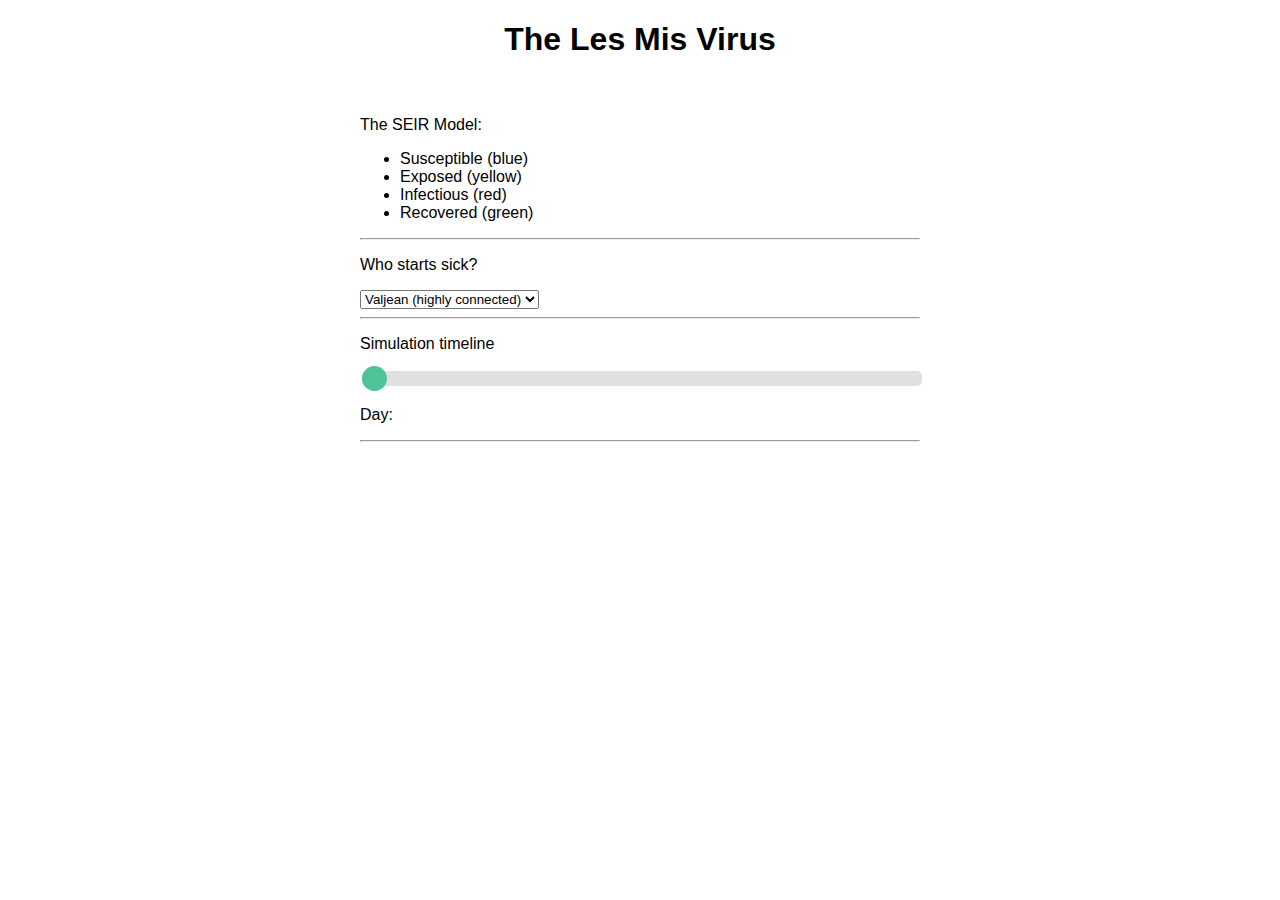
==== 06les_mis_virus/index.html @ d63afcfc "Added version of les mis graph with line graph on side." ====
<!DOCTYPE html>
<html>
    <head>
        <title>Les Mis Virus</title>
        <link rel="stylesheet" href="styles.css">
        <script src="https://d3js.org/d3.v6.min.js"></script>
    </head>
    <body>
        <h1>The Les Mis Virus</h1>
        <div class="page">
            <div class='graphics' id='graphic'></div>
            <div id='sim'>
                <p>The SEIR Model:</p>
                <ul>
                    <li>Susceptible (blue)</li>
                    <li>Exposed (yellow)</li>
                    <li>Infectious (red)</li>
                    <li>Recovered (green)</li>
                </ul>
                <hr>
                <p>Who starts sick?</p>
                <select name="starter" id="starter">
                    <option value="Valjean">Valjean (highly connected)</option>
                    <option value="Gribier">Gribier (only 1 connection)</option>
                  </select>
                <hr>
                <p>Simulation timeline</p>
                <div class="slidecontainer">
                    <input type="range" min="0" max="20" value="0" class="slider" id="myRange">
                    <p>Day: <span id="demo"></span></p>
                </div>
                <hr>
                <div class='graphics' id='linegraph'></div>
            </div>
        </div>
        <script src="script.js" type="text/javascript"></script>
        <script src="linegraph.js" type="text/javascript"></script>
    </body>
</html>
---- 06les_mis_virus/styles.css ----
* {
    box-sizing: border-box;
}

body {
    box-sizing: border-box;
    top: 0px;
    left: 0px;
    padding: 0px;
    font-family: sans-serif;
}

.button {
    padding: 3px;
    border: solid 1px gray;
    background-color: rgb(238, 238, 238);
}
.button:hover {
    background-color: rgb(245, 245, 245);
}

.bar {
    fill: steelblue;
}

.bar:hover {
    fill: rgb(49, 91, 126);
}

.graphics {
    box-shadow: 0 0 5px black inset;
    /* margin-right: 10px; */
}

#sim {
    /* border: 1px solid black; */
    height: 600px;
    width: 600px;
    padding: 20px;
}

h1 {
    text-align: center;
}

.page {
    display: flex;
    align-items: center;
    justify-content: center;
    flex-wrap: wrap;
    margin: auto;
}

.circle:hover {
    fill: #020303;
}

text {
    font-family: sans-serif;
    font-size: 10px;
}

text:hover {
    fill: black;
}

.slider {
    -webkit-appearance: none;
    width: 100%;
    height: 15px;
    border-radius: 5px;
    background: #d3d3d3;
    outline: none;
    opacity: 0.7;
    -webkit-transition: .2s;
    transition: opacity .2s;
  }
  
  .slider:hover {
    opacity: 1;
  }
  
  .slider::-webkit-slider-thumb {
    -webkit-appearance: none;
    appearance: none;
    width: 25px;
    height: 25px;
    border-radius: 50%;
    background: #04AA6D;
    cursor: pointer;
  }
  
  .slider::-moz-range-thumb {
    width: 25px;
    height: 25px;
    border-radius: 50%;
    background: #04AA6D;
    cursor: pointer;
  }
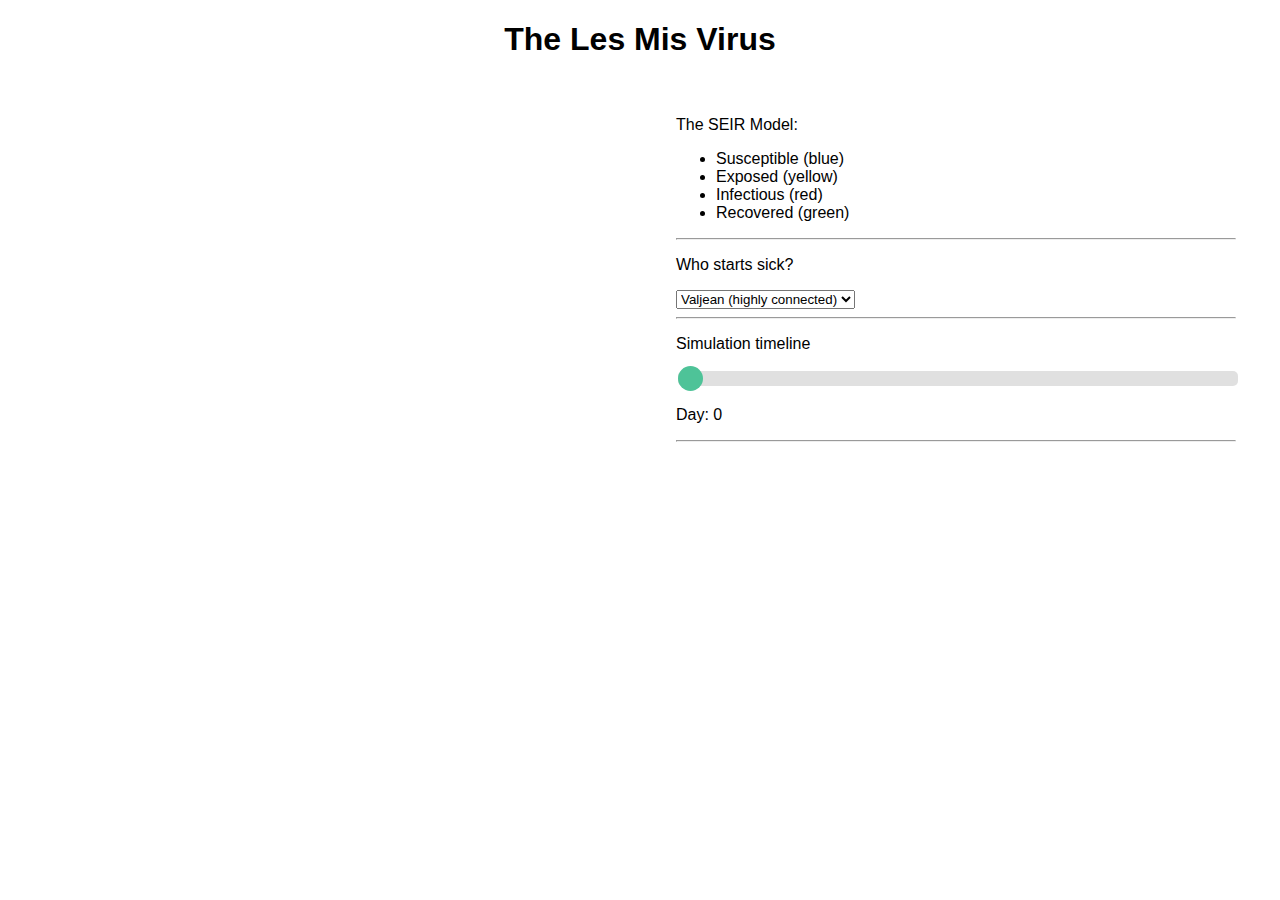
==== commit ce307a80: "Small style tweaks." ====
--- a/06les_mis_virus/index.html
+++ b/06les_mis_virus/index.html
@@ -8,7 +8,7 @@
     <body>
         <h1>The Les Mis Virus</h1>
         <div class="page">
-            <div class='graphics' id='graphic'></div>
+            <div class='graphics' id='graphic' style='width:50%;'></div>
             <div id='sim'>
                 <p>The SEIR Model:</p>
                 <ul>
@@ -27,13 +27,14 @@
                 <p>Simulation timeline</p>
                 <div class="slidecontainer">
                     <input type="range" min="0" max="20" value="0" class="slider" id="myRange">
-                    <p>Day: <span id="demo"></span></p>
+                    <p>Day: <span id="day"></span></p>
                 </div>
                 <hr>
                 <div class='graphics' id='linegraph'></div>
             </div>
         </div>
+        <script src="network.js" type="text/javascript"></script>
+        <script src='linegraph.js' type="text/javascript"></script>
         <script src="script.js" type="text/javascript"></script>
-        <script src="linegraph.js" type="text/javascript"></script>
     </body>
 </html>--- a/06les_mis_virus/styles.css
+++ b/06les_mis_virus/styles.css
@@ -29,11 +29,10 @@
 
 .graphics {
     box-shadow: 0 0 5px black inset;
-    /* margin-right: 10px; */
+    min-width: 600px;
 }
 
 #sim {
-    /* border: 1px solid black; */
     height: 600px;
     width: 600px;
     padding: 20px;
@@ -49,6 +48,7 @@
     justify-content: center;
     flex-wrap: wrap;
     margin: auto;
+    margin-bottom: 50px;
 }
 
 .circle:hover {
